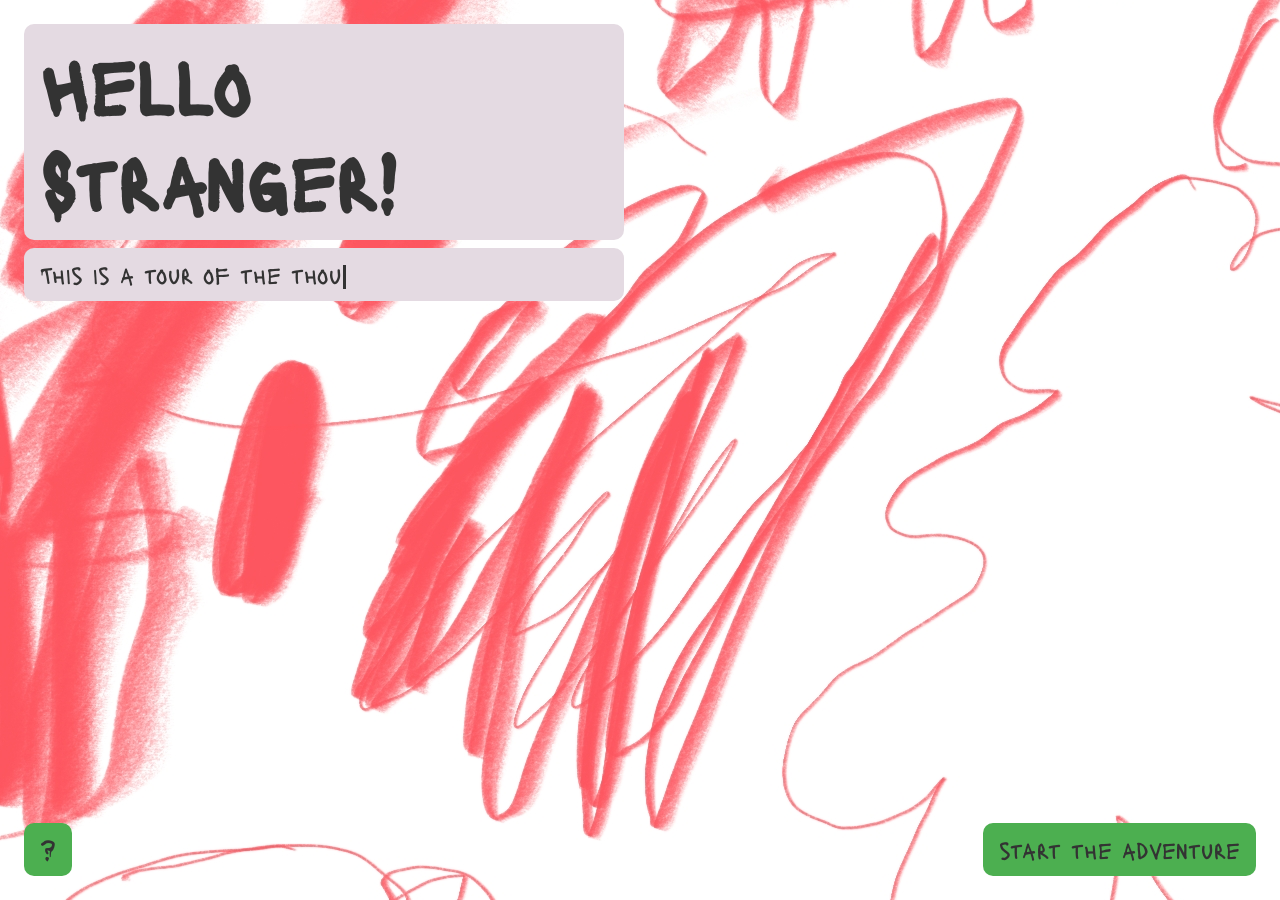
==== index.html @ 164b384d "storytelling progress" ====
<!doctype html>
<html lang="en">
  <head>
    <meta charset="UTF-8" />
    <meta name="viewport" content="width=device-width, initial-scale=1.0" />
    <title>Eight Hours</title>
    <link rel="stylesheet" href="style.css" />
  </head>
  <body class="intro">
    <div class="chat">
      <h1>Hello Stranger!</h1>
      <p>
        This is a tour of the thoughts, anxieties, and struggles of a working
        artist.
      </p>
      <p>
        Or rather, of a creative person trying to strike a balance between wage
        slavery and creativity.
      </p>
      <p>
        It is a journey into that aspect of life and desire that fights to
        squeeze itself into an eight-hour workday.
      </p>
      <p>In other words, it could be about any working person.</p>
      <p>
        You’ve landed in an existential delirium waiting to unfold before you.
      </p>
    </div>
    <footer>
        <a href="" class="button">?</a>
        <a href="step1.html" class="button">start the adventure</a></footer>

    <script src="typewritter.js">
 
    </script>
  </body>
</html>
---- style.css ----
@import url("https://fonts.googleapis.com/css2?family=Lacquer&display=swap");

:root {
  --text-color: #333;
  --bubble-color: #e4dae2;
  --button-color: #4caf50;
}

* {
  box-sizing: border-box;
}

body {
  color: var(--text-color);
  font-family: "Lacquer", cursive;
  margin: 0;
  padding: 0;
  display: flex;
  flex-direction: column;
  justify-content: space-between;
  min-height: 100vh;
}

.intro {
  background: url("imgs/deluluBiz.jpg") no-repeat center center fixed;
}

.rest {
  background: url("imgs/restCreatures.jpg") no-repeat center bottom fixed;
  background-size: cover;
}

.chat {
  display: flex;
  flex-direction: column;
  margin: 24px;
  gap: 8px;
  max-width: 600px;
  z-index: 10;
}

h1 {
  font-size: 5rem;
  margin: 0;
}

h2 {
  font-size: 2rem;
  margin: 0;
}

p {
  font-size: 1.5rem;
  margin: 0;
}

p.strong {
  font-size: 2rem;
}

.chat h1,
.chat h2,
.chat p {
  max-width: 100%;
  word-wrap: break-word;

  color: var(--text-color);
  background-color: var(--bubble-color);
  padding: 12px 16px;
  border-radius: 10px;
  /* box-shadow: 0 2px 4px rgba(0, 0, 0, 0.1); */
}

.chat p {
  /* font-family: "Courier New", monospace; */
  overflow-wrap: break-word;
  min-height: 1.8em;
  opacity: 0;
}

.chat p.visible {
  opacity: 1;
}

.chat p.is-typing::after {
  content: "";
  display: inline-block;
  width: 0.12em;
  height: 1em;
  background-color: currentColor;
  vertical-align: text-bottom;
  margin-left: 0.08em;
  animation: blink-caret 0.8s steps(1, end) infinite;
}

@keyframes blink-caret {
  0%,
  50% {
    opacity: 1;
  }
  50.01%,
  100% {
    opacity: 0;
  }
}

.button {
  background-color: var(--button-color);
  color: var(--text-color);
  font-size: 1.5rem;
  text-decoration: none;
  padding: 12px 16px;
  border-radius: 10px;
}

footer {
  display: flex;
  justify-content: space-between;
  margin: 24px;
}

.wheel {
  position: absolute;
  top: 0;
  left: 0;
  display: flex;
  justify-content: center;
  align-items: center;
  width: 100vw;
  height: 100vh;
  overflow: hidden;
  z-index: -1;
}

.wheel img {
  height: 90%;
  width: auto;
  animation: slow-rotate 20s linear infinite;
  transform-origin: center;
}

@keyframes slow-rotate {
  from {
    transform: rotate(0deg);
  }
  to {
    transform: rotate(360deg);
  }
}

.app-shell {
  min-height: 40vh;
  flex: 2;
  display: flex;
  flex-direction: column;
}

.board {
  width: 100%;

  flex: 2;
}

.app-header {
  display: none;
  /* align-items: end;
  display: flex;
  justify-content: space-between;
  margin: 0;
  max-width: 1240px;
  padding: 24px;
  position: relative;
  z-index: 2; */
}

.notes {
  min-height: 40vh;
}

.hidden-board-msg {
  font-size: 5rem;

  text-align: center;
  margin-top: 10px;
  z-index: 0;
  max-width: 800px;
}

.msg {
  position: absolute;
  top: 0;
  left: 0;
  right: 0;
  bottom: 0;
  display: flex;
  flex-direction: column;
  align-items: center;
  justify-content: center;
}
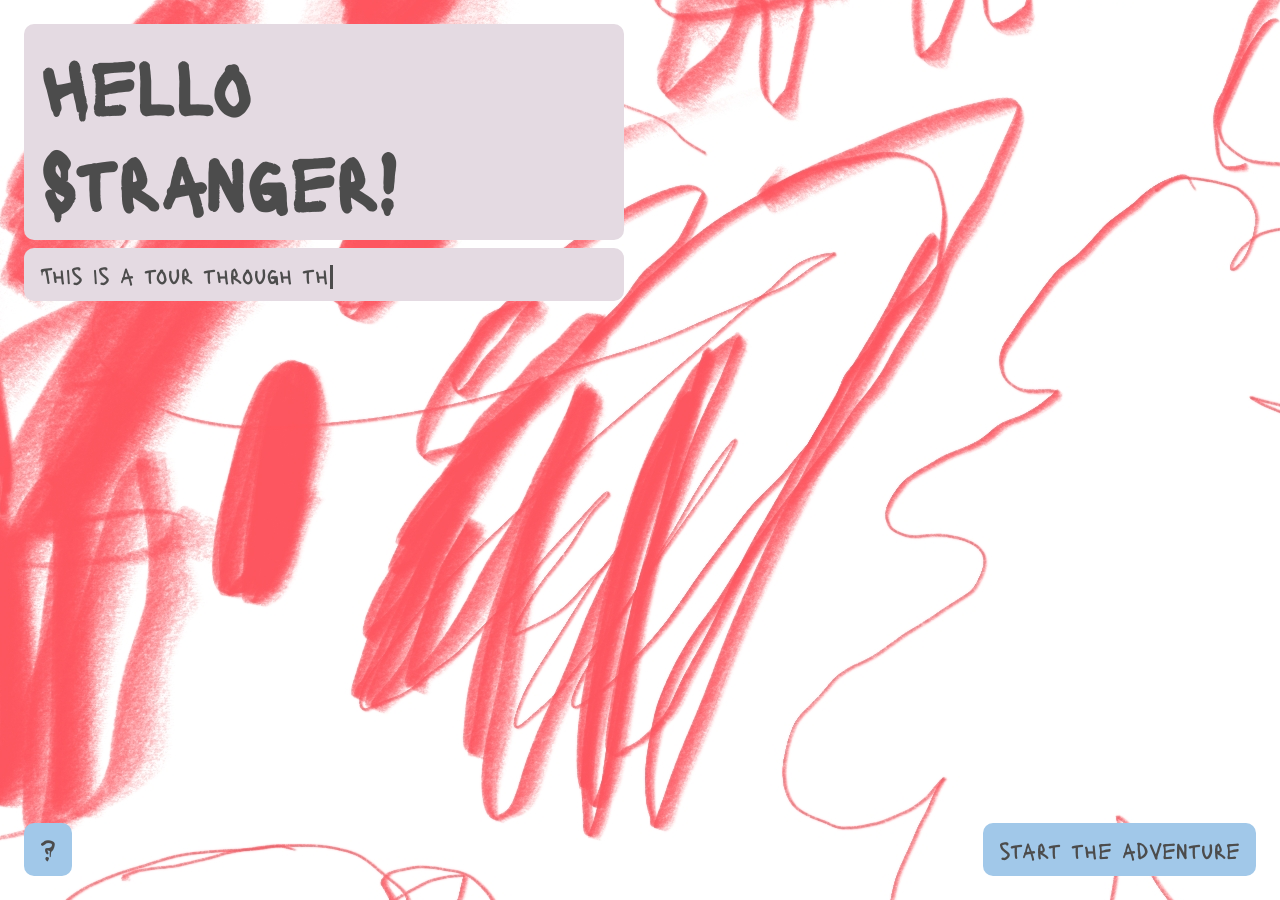
==== commit 0224e6ab: "texts & pie position" ====
--- a/index.html
+++ b/index.html
@@ -10,28 +10,27 @@
     <div class="chat">
       <h1>Hello Stranger!</h1>
       <p>
-        This is a tour of the thoughts, anxieties, and struggles of a working
-        artist.
+        This is a tour through the thoughts, anxieties, and worries of a working
+        artist
       </p>
       <p>
-        Or rather, of a creative person trying to strike a balance between wage
-        slavery and creativity.
+        I mean a creative person who tries to find a balance between paid
+        slavery and creativity
       </p>
       <p>
-        It is a journey into that aspect of life and desire that fights to
-        squeeze itself into an eight-hour workday.
+        It is a journey into the aspects of life and desire that struggle to be
+        squeezed into an eight-hour period
       </p>
-      <p>In other words, it could be about any working person.</p>
+      <p>In other words, it can refer to any working person</p>
       <p>
-        You’ve landed in an existential delirium waiting to unfold before you.
+         You have landed in an existential delirium that is waiting to unfold before you
       </p>
     </div>
     <footer>
-        <a href="" class="button">?</a>
-        <a href="step1.html" class="button">start the adventure</a></footer>
+      <a href="" class="button">?</a>
+      <a href="step1.html" class="button">start the adventure</a>
+    </footer>
 
-    <script src="typewritter.js">
- 
-    </script>
+    <script src="typewritter.js"></script>
   </body>
 </html>
--- a/style.css
+++ b/style.css
@@ -1,9 +1,11 @@
 @import url("https://fonts.googleapis.com/css2?family=Lacquer&display=swap");
 
 :root {
-  --text-color: #333;
+  --text-color: #4c4c4c;
   --bubble-color: #e4dae2;
-  --button-color: #4caf50;
+  --button-color: #a1c8e9;
+  --blob-bg: #e4dae263;
+  --blob-border: rgba(223, 182, 182, 0.25);
 }
 
 * {
@@ -11,14 +13,20 @@
 }
 
 body {
+  background: url("whitePaper.webp") no-repeat center center fixed;
+  background-size: cover;
   color: var(--text-color);
   font-family: "Lacquer", cursive;
   margin: 0;
   padding: 0;
   display: flex;
   flex-direction: column;
-  justify-content: space-between;
+  /* justify-content: space-between; */
   min-height: 100vh;
+  min-height: 100dvh;
+
+  position: relative;
+  overflow-x: hidden;
 }
 
 .intro {
@@ -27,6 +35,21 @@
 
 .rest {
   background: url("imgs/restCreatures.jpg") no-repeat center bottom fixed;
+  background-size: cover;
+}
+
+.calendarPie {
+  background: url("imgs/calendarPie(1).jpg") no-repeat center center scroll;
+  background-size: cover;
+}
+
+.countdown {
+  background: url("imgs/counterBG.jpg") no-repeat center center fixed;
+  background-size: cover;
+}
+
+.blobAttention {
+  background: url("imgs/blobBG(1).jpg") no-repeat center right fixed;
   background-size: cover;
 }
 
@@ -104,19 +127,36 @@
   }
 }
 
-.button {
+.button,
+button {
   background-color: var(--button-color);
   color: var(--text-color);
   font-size: 1.5rem;
   text-decoration: none;
   padding: 12px 16px;
   border-radius: 10px;
+  cursor: pointer;
+  border: none;
+  font-family: "Lacquer", cursive;
+}
+
+#planButton {
+  position: absolute;
+  bottom: 50%;
+  right: 50%;
+  transform: translate(50%, 50%);
+  align-self: center;
+  z-index: 10;
 }
 
 footer {
   display: flex;
   justify-content: space-between;
-  margin: 24px;
+  padding: 24px;
+  gap: 8px;
+  position: fixed;
+  bottom: 0;
+  width: 100vw;
 }
 
 .wheel {
@@ -133,8 +173,9 @@
 }
 
 .wheel img {
-  height: 90%;
-  width: auto;
+  width: 100%;
+  height: 100%;
+  object-fit: contain;
   animation: slow-rotate 20s linear infinite;
   transform-origin: center;
 }
@@ -149,7 +190,7 @@
 }
 
 .app-shell {
-  min-height: 40vh;
+  min-height: 30vh;
   flex: 2;
   display: flex;
   flex-direction: column;
@@ -174,7 +215,11 @@
 }
 
 .notes {
-  min-height: 40vh;
+  min-height: 50vh;
+}
+
+.note {
+  color: var(--text-color);
 }
 
 .hidden-board-msg {
@@ -184,6 +229,7 @@
   margin-top: 10px;
   z-index: 0;
   max-width: 800px;
+  /* color: #4670bf; */
 }
 
 .msg {
@@ -197,3 +243,336 @@
   align-items: center;
   justify-content: center;
 }
+
+.clock {
+  display: flex;
+  flex-direction: column;
+  align-items: center;
+  justify-content: flex-end;
+  gap: 24px;
+  font-size: 2rem;
+  padding: 24px 24px 80px;
+  position: absolute;
+  width: 100%;
+  height: 100%;
+  z-index: -1;
+}
+
+.clock h2 {
+  font-size: 6rem;
+  margin: 0;
+}
+
+.days,
+.hours,
+.minutes,
+.seconds {
+  display: flex;
+  flex-direction: column;
+  align-items: center;
+  gap: 8px;
+}
+
+#sketch-holder {
+  width: 100%;
+  height: 100%;
+  box-sizing: border-box;
+  display: flex;
+  justify-content: center;
+  align-items: center;
+  position: absolute;
+  top: 0;
+  left: 0;
+  z-index: -1;
+  mix-blend-mode: multiply;
+}
+canvas {
+  width: 100%;
+
+  display: block;
+  mix-blend-mode: multiply;
+}
+
+/* button {
+  background: var(--coral);
+  border: 0;
+  color: var(--ink);
+  cursor: pointer;
+  font:
+    500 16px "Outfit",
+    sans-serif;
+  margin-left: 25px;
+  padding: 11px 15px;
+  position: absolute;
+  bottom: 24px;
+  right: 24px;
+} */
+
+main {
+  padding: 24px clamp(22px, 6vw, 84px);
+  display: flex;
+  flex-direction: column;
+  /* height: 100vh; */
+  box-sizing: border-box;
+}
+
+/* chartpie */
+.chart-wrapper {
+  display: flex;
+  flex-direction: row-reverse;
+  align-items: center;
+  text-align: center;
+  position: relative;
+  /* height: 30vh; */
+  width: 100%;
+  gap: 16px;
+  position: absolute;
+  top: 0;
+  bottom: 0;
+  overflow: hidden;
+}
+
+svg {
+  /* flex:2; */
+  width: min(80vw, 100vw);
+  display: block;
+  cursor: grab;
+  touch-action: none;
+  user-select: none;
+  /* position:absolute;
+  right:-25%;
+  top:-25%; */
+  margin: 0 -25% 0 0;
+  transform: rotate(-90deg);
+  mix-blend-mode: multiply;
+  height: 100%;
+}
+
+svg.dragging {
+  cursor: grabbing;
+}
+
+.slice {
+  stroke: #f2eee8;
+  stroke-width: 2;
+}
+
+.marker {
+  fill: #4c4c4c;
+}
+
+.center {
+  pointer-events: none;
+}
+
+#info {
+  margin: 1rem;
+  min-height: 3rem;
+  font-size: 2rem;
+  z-index: 10;
+  mix-blend-mode: multiply;
+  position:absolute;
+}
+
+#info strong {
+  display: block;
+  font-size: 3rem;
+}
+
+#info span {
+  color: #666;
+}
+
+.scroll-container {
+  height: 100vh;
+  overflow-y: auto;
+}
+
+/* Main blob container */
+.blob-container {
+  position: relative;
+  width: min(95vw, 100vw);
+  height: min(80vh, 90vh);
+  background: var(--blob-bg);
+  border: 1px solid var(--blob-border);
+  border-radius: 60% 40% 30% 70% / 60% 30% 70% 40%;
+  overflow: hidden;
+  animation: blob-morph 18s ease-in-out infinite;
+  box-shadow:
+    0 0 40px rgba(255, 255, 255, 0.06),
+    inset 0 0 60px rgba(255, 255, 255, 0.03);
+}
+
+@keyframes blob-morph {
+  0%,
+  100% {
+    border-radius: 60% 40% 30% 70% / 60% 30% 70% 40%;
+  }
+  25% {
+    border-radius: 55% 45% 35% 65% / 55% 35% 65% 45%;
+  }
+  50% {
+    border-radius: 65% 35% 25% 75% / 65% 35% 65% 35%;
+  }
+  75% {
+    border-radius: 58% 42% 32% 68% / 58% 32% 68% 42%;
+  }
+}
+
+/* Individual file items */
+.file-item {
+  position: absolute;
+  width: 160px;
+  /* background: var(--item-bg); */
+  border: 1px solid rgba(255, 255, 255, 0.12);
+  /* border-radius: 12px; */
+  /* padding: 10px; */
+  backdrop-filter: blur(2px);
+  /* box-shadow: 0 4px 18px rgba(0, 0, 0, 0.25); */
+  transform: translate(-50%, -50%);
+  will-change: transform;
+  animation: drift var(--duration, 25s) ease-in-out infinite;
+  animation-delay: var(--delay, 0s);
+  font-family: courier, monospace;
+}
+
+.file-item img {
+  width: 100%;
+  height: 100px;
+  object-fit: cover;
+  /* border-radius: 8px; */
+  display: block;
+  margin-bottom: 8px;
+  filter: saturate(0.9) contrast(1.05);
+}
+
+.file-item .title {
+  font-size: 13px;
+  font-weight: 600;
+  margin-bottom: 4px;
+  color: var(--item-text);
+}
+
+.file-item .meta {
+  font-size: 11px;
+  color: var(--item-subtext);
+  line-height: 1.3;
+}
+
+@keyframes drift {
+  0% {
+    transform: translate(calc(-50% + var(--x0)), calc(-50% + var(--y0)))
+      rotate(var(--rot0));
+  }
+  25% {
+    transform: translate(calc(-50% + var(--x1)), calc(-50% + var(--y1)))
+      rotate(var(--rot1));
+  }
+  50% {
+    transform: translate(calc(-50% + var(--x2)), calc(-50% + var(--y2)))
+      rotate(var(--rot2));
+  }
+  75% {
+    transform: translate(calc(-50% + var(--x3)), calc(-50% + var(--y3)))
+      rotate(var(--rot3));
+  }
+  100% {
+    transform: translate(calc(-50% + var(--x0)), calc(-50% + var(--y0)))
+      rotate(var(--rot0));
+  }
+}
+
+@media (max-width: 768px) {
+  body {
+    min-height: 100vh;
+    min-height: 100dvh;
+
+    /* overflow: hidden; */
+    /* margin-bottom: 80px; */
+  }
+
+  .hidden-board-msg {
+    font-size: 2rem;
+    max-width: 300px;
+  }
+
+  h1 {
+    font-size: 2.5rem;
+  }
+  .chat,
+  footer {
+    margin: 8px;
+  }
+
+  footer {
+    position: absolute;
+    padding: 8px;
+    bottom: 0;
+    z-index: 10;
+  }
+
+  .clock {
+    position: relative;
+  }
+
+  .clock h2 {
+    font-size: 3rem;
+  }
+
+  .days,
+  .hours,
+  .minutes,
+  .seconds {
+    font-size: 1.2rem;
+  }
+
+  #planButton {
+    position: relative;
+    bottom: auto;
+    right: auto;
+    transform: none;
+  }
+
+  main {
+    padding: 0;
+  }
+
+  .chart-wrapper {
+    /* flex-direction: column-reverse;
+    justify-content: flex-start;
+    align-items: flex-start;
+    height: auto; */
+    width: 100%;
+    position: relative;
+    /* height: auto; */
+    /* overflow: hidden; */
+  }
+
+  svg {
+    flex: 2;
+    margin: 0;
+    transform: none;
+    width: 200vw;
+    /* position: absolute;
+    right: -40%; */
+    margin-right: -70%;
+    top: 0;
+    transform: rotate(-90deg);
+  }
+
+  #info {
+    width: 50%;
+    font-size: 1.2rem;
+    text-align: right;
+  }
+
+  #info strong {
+    font-size: 1.5rem;
+  }
+
+  .plan-container {
+    min-height: 50vh;
+    display: flex;
+    justify-content: center;
+  }
+}
